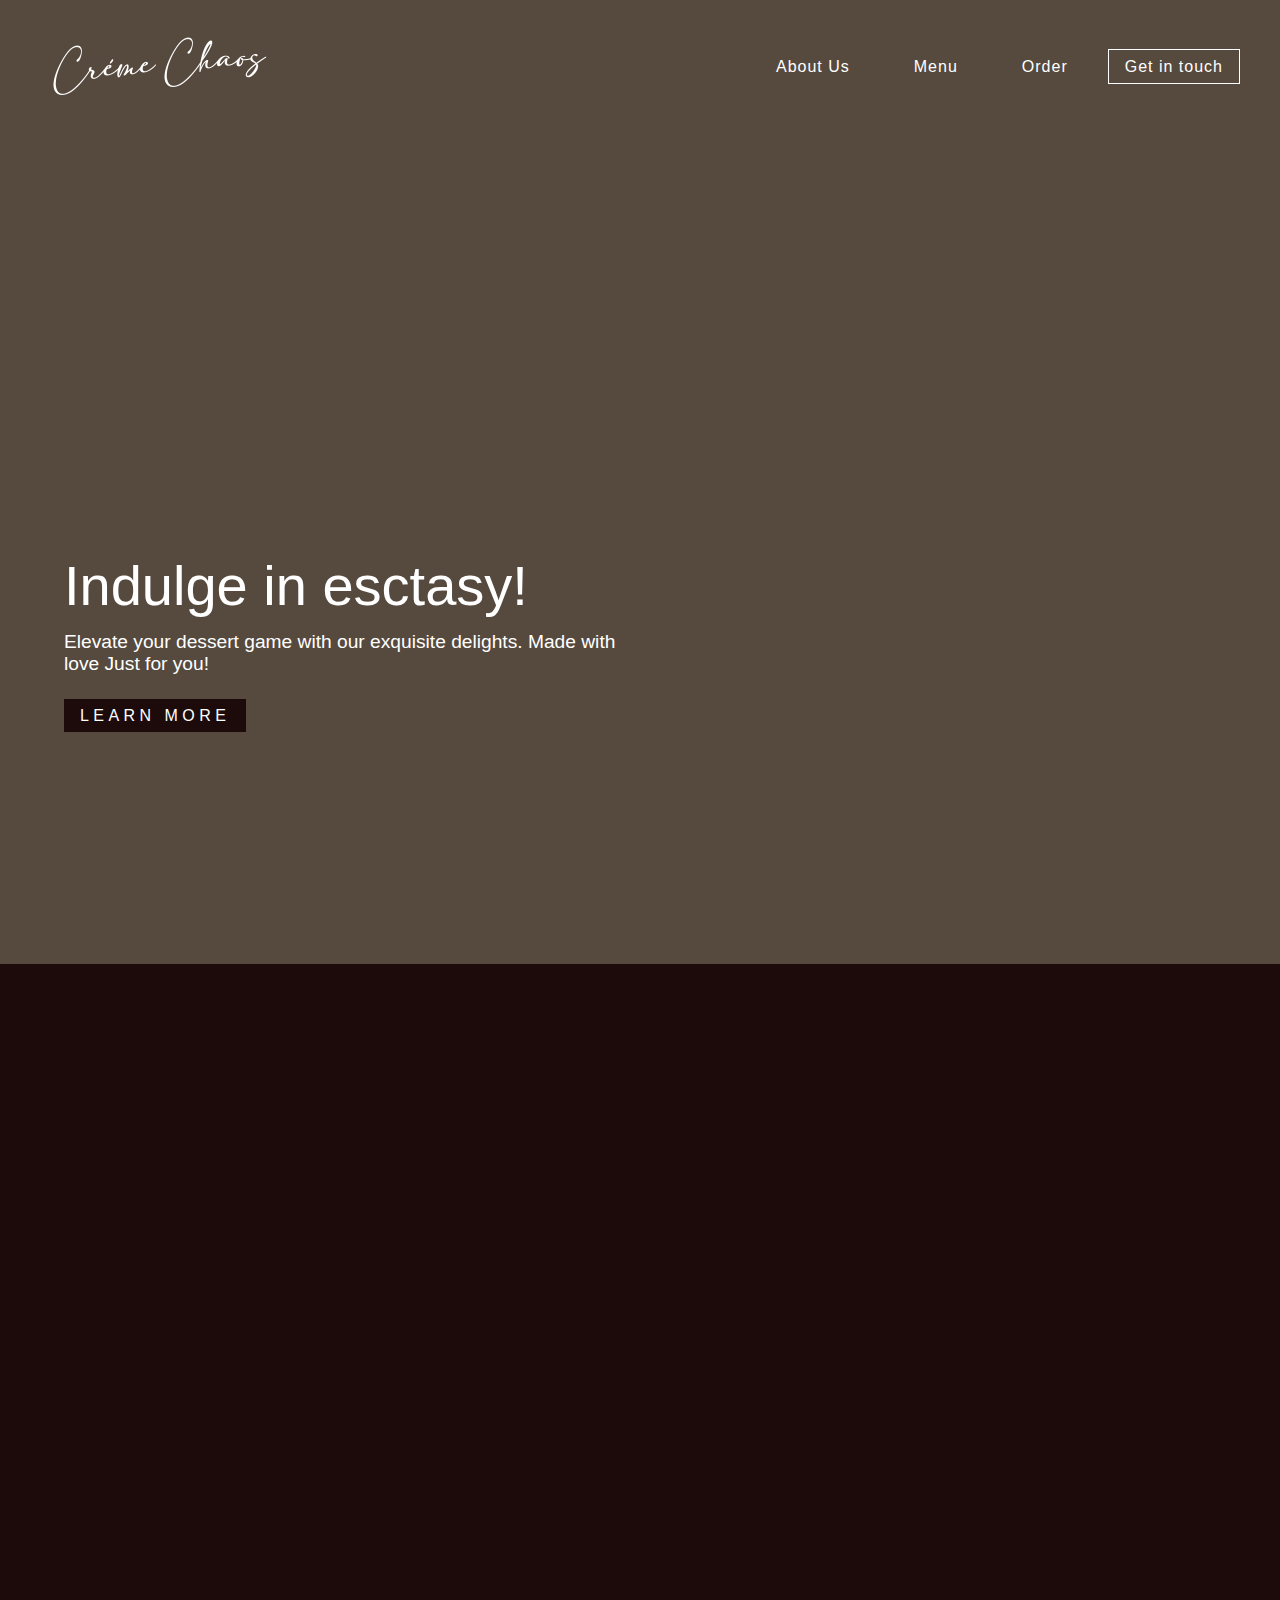
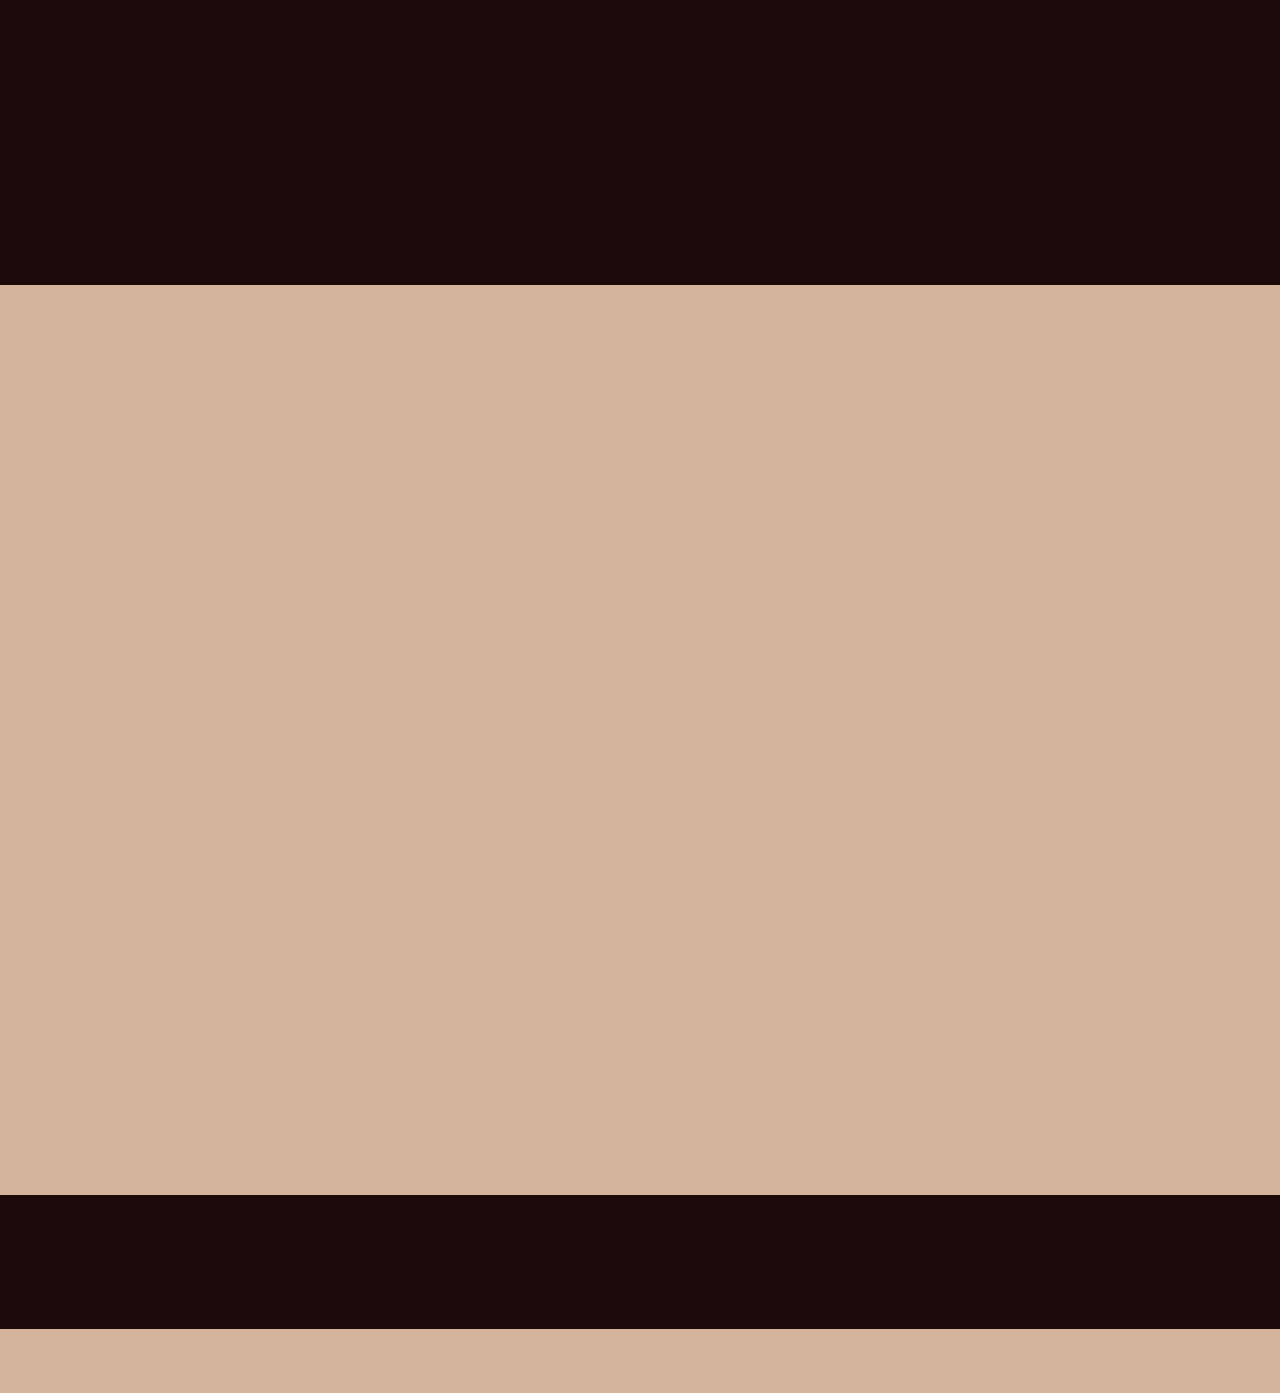
==== index.html @ 2b843dc3 "test1" ====
<!DOCTYPE html>
<html lang="en">
<head>
    <meta charset="UTF-8">
    <meta name="viewport" content="width=device-width, initial-scale=1.0">
    <title>Creme Chaos</title>
   
    <link rel="preconnect" href="https://fonts.googleapis.com">
<link rel="preconnect" href="https://fonts.gstatic.com" crossorigin>
<link href="https://fonts.googleapis.com/css2?family=Calligraffitti&family=Josefin+Sans:ital,wght@0,100..700;1,100..700&family=Montserrat:ital,wght@0,100..900;1,100..900&display=swap" rel="stylesheet">

    <link rel="stylesheet" href="/styles/base.css">
    <link rel="stylesheet" href="/styles/nav.css">
    <link rel="stylesheet" href="/styles/landing-page.css">
    <link rel="stylesheet" href="/styles/menu.css">
    <link rel="stylesheet" href="/styles/about.css">
    <link rel="stylesheet" href="/styles/services.css">
    <link rel="stylesheet" href="/styles/footer.css">
    <link rel="stylesheet" href="/styles/aos.css">

    <script src="scripts/mobile.js" defer></script>
<script src="scripts/aos.js" defer></script>
</head>
<body>
    <header id="main-header">
        <div class="logo scale-out stager"><img src="images/finallllol.png" alt=""></div>
        <nav>
            <ul  class="nav-items">
                <li class="hidden stager"><a href="#about">About Us</a></li>
                <li class="hidden stager"><a href="#menu">Menu</a></li>
                <li class="hidden stager"><a href="#order">Order</a></li>
                <li class="not hidden stager"><a href="https://on.contra.com/kL7WB8" class="btn">Get in touch</a></li>
            </ul>
        </nav>
        <div class="toggle scale-out">
            <span></span>
            <span></span>
            <span></span>
        </div>
    </header>
    
    <aside id="mobile-menu">
        <nav>
            <ul  class="nav-items">
                <li><a href="#about">About Us</a></li>
                <li><a href="#menu">Menu</a></li>
                <li><a href="#order">How to order</a></li>
                <li class="btn"><a href="https://on.contra.com/kL7WB8">Get in touch</a></li>
            </ul>
        </nav>  
      </aside>

      <main>
        <section id="landing-page">
            <div class="hero-img"></div>
            <div class="content">
                <h1 class="title slide-out">Indulge in esctasy!</h1>
                <p class="caption hidden">Elevate your dessert game with our exquisite delights. Made with love Just for you!</p>
                <a href="#menu" class="btn btn-alt scale-out">LEARN MORE</a>
        </div>
    </section>

    <section id="menu">
        <h1 class="title scale-out">MENU</h1>
        <ul class="menu-grid">
            <li class="slide-out stager">
                <div class="image"><a href="/menu/cake-shots.html"><img src="images/cake-shots.jpg" alt=""></a></div>
                <h2 class="caption hidden stager">Cake shots</h2>
                <p class="hidden stager"><a href="/menu/cake-shots.html">Explore Varieties</a></p>
            </li>
            <li class="slide-out stager">
                <div class="image"><a href="/menu/mousse-shots.html"><img src="images/cheesecake-shots.jpg" alt=""></a></div>
                <h2 class="caption hidden stager">Mousse /Cheesecake Shots</h2>
                <p class="hidden stager"><a href="/menu/mousse-shots.html">Explore Varieties</a></p>
            </li>
            <li class="slide-out stager">
                <div class="image"><a href="/menu/panna-cotta-shots.html"><img src="images/panna-cotta.jpg" alt=""></a></div>
                <h2 class="caption hidden stager">Panna Cotta Shots</h2>
                <p class="hidden stager"><a href="/menu/panna-cotta-shots.html">Explore Varieties</a></p>
            </li>
            <li class="slide-out stager">
                <div class="image"><a href="/menu/donuts.html"><img src="images/Donuts.jpg" alt=""></a></div>
                <h2 class="caption hidden stager">Brioche Donuts</h2>
                <p class="hidden stager"><a href="/menu/donuts.html">Explore Varieties</a></p>
            </li>
            <li class="slide-out stager">
                <div class="image"><a href="/menu/mousse.html"><img src="images/chocolate-truffle.jpg" alt=""></a></div>
                <h2 class="caption hidden stager">Mousse cake/Cheesecake</h2>
                <p class="hidden stager"><a href="/menu/mousse.html">Explore Varieties</a></p>
            </li>
            <li class="slide-out stager">
                <div class="image"><a href="/menu/cake.html"><img src="images/chocolate-cake.jpg" alt=""></a></div>
                <h2 class="caption hidden stager">Truffle Cake</h2>
                <p class="hidden stager"><a href="/menu/cake.html">Explore Varieties</a></p>
            </li>
            
        </ul>
    </section>

    <section id="about">
        <div class="image scale-out"><img src="images/01 Embossed Business Card Mockup On Diamond Plate.png" alt=""></div>
        <div class="content">
            <p class="title slide-out stager"><span></span> ABOUT US</p>
            <h2 class="caption hidden">Discover The Art of fine pastry</h2>
            <p class="description slide-out stager">Our desserts are meticulously crafted, free from gelatin and featuring only the finest quality ingredients. Each dessert embodies a blend of classic and innovative taste. Homebaked just for you.</p>
        </div>
    </section>

    <section id="order">
        <p class="title slide-out"><span></span>ORDER GUIDE</p>
        <h2 class="caption hidden">Follow these steps to place your order</h2>
        <div class="order-guide">
            <div class="guide slide-out stager">
                <h2>Place your order 2-3 days prior</h2>
                <p>To place an order, you need to write to us via DM <a href="">@creme_chaos</a></p>
            </div>
            <div class="guide slide-out stager">
                <h2>A general Invoice along with a QR code will be sent to you</h2>
                <p>To confirm your order 65% of advance payment is required</p>
            </div>
            <div class="guide slide-out stager">
                <h2>Order Pickup</h2>
                 <p> On the day of your order, you can come and pick it up at anytime, according to our Business hours</p>
                 <p>The due payment should be fullfilled on the day of pick up</p>
            </div>
        </div>
    </section>
      </main>
      <footer>
        <ul class="contact">
            <li class="hidden stager">
                <p class="logo">Creme Chaos Patisserie - By Nashika</p>
            </li>
            <li class="hidden stager">
                <p class="cc">Copyrights claims 2024 - Designed & Developed By Nashika</p>
            </li>
        </ul>
      </footer>
</body>
</html>
---- styles/base.css ----
html{
    min-height: 100%;
    overflow-x:hidden;
    position: relative;
    scroll-behavior: smooth;
  }
  
  :root{
      --bg-color: #e8eaec;
      --text-color: #000000;
      --text-color-2:white;
  
        --primary-color-red: #1d0b0b;
        --secondary-color-beige:#d4b49a;
  
        --font-size-xtra-big: 3.5rem;
        --font-size-big: 2rem;
        --font-size-medium: 1rem;

  }
  
  body{
    background: var(--secondary-color-beige);

  }

  *{
    margin: 0;
    padding: 0;
    box-sizing: border-box;
    color: var(--text-color);
    font-family: 'Poppins', sans-serif;
    font-weight: 100;
  }

  main{
    width: 100%;
  }
  
  ul,ol {
      list-style: none;
      margin: 0;
      padding: 0;
  }

  a{
      text-decoration: none;
  }

  .btn{
    border: var(--text-color-2) solid 1px;
    padding:0.5rem 1rem  ;
    transition: 0.5s;
    cursor: pointer;
    background: transparent;
   
  }

  .btn:hover{
        letter-spacing: 0.2rem;
  }
  
  .btn-alt{
    background: var(--primary-color-red);
    color: white;
    font-size: var(--font-size-small);
    border: transparent;
    letter-spacing: .5ch;
  }
---- styles/nav.css ----
#main-header{
    position: fixed;
    z-index: 1000;
    top: 0;
    left: 0;
    width: 100%;
    margin: 0 auto;
    padding: 2rem 1rem 2rem 0;
    display: flex;
    justify-content: space-between;
    align-items: center;
    font-weight: bold;
}

.logo img{
    width: 10rem;
}

#main-header nav{
    display: none;
}

.toggle{
    position: relative;
    width: 40px;
    height: 40px;
    display: flex;
    justify-content: center;
    align-items: center;
    cursor: pointer;
    overflow: hidden;
}

.toggle span{
    position: absolute;
    width: 22px;
    height: 1px;
    background: white;
    border-radius: 4px;
    transition: 0.5s;
}

.toggle span:nth-child(1){
    transform: translateY(-8px);
    left: 9.4px;
}

.toggle span:nth-child(2){
    transform: translateY(8px);
    left: 9.4px;
}

.toggle.active span:nth-child(3){
    transform: translateX(40px);
}

.toggle.active span:nth-child(1){
    transform: translateY(0px) rotate(45deg);
    transition-delay: 0.125s;
}

.toggle.active span:nth-child(2){
    width: 22px;
    transform: translateY(0px) rotate(315deg);
    transition-delay: 0.25s;
}

#mobile-menu{
    position: fixed;
    right: -100%;
    min-height: 100vh;
    background: var(--primary-color-red);
    transition: 0.7s;
    width: 100%;
    z-index:999;
    top: 0;
}

#mobile-menu.active{
    right: 0;
}

#mobile-menu nav{
    height: 20rem;
    margin: 6rem 8rem 1rem 1rem;
}

#mobile-menu .nav-items li{
    margin-right: -10rem;
    opacity: 0;
    transition:0.5s;
}


#mobile-menu .nav-items li a{
    color: white;
}

#mobile-menu .nav-items li.active{
    margin-right: 1rem;
    opacity: 1;
}

#mobile-menu .nav-items li:nth-of-type(1){
    transition-delay: 0.2s;
  }

  #mobile-menu .nav-items li:nth-of-type(2){
    transition-delay: 0.3s;
  }

  #mobile-menu .nav-items li:nth-of-type(3){
    transition-delay: 0.4s;
  }

  #mobile-menu .nav-items li:nth-of-type(4){
    transition-delay: 0.5s;
    color: var(--primary-color-red);
  }

.nav-items{
    display: flex;
    flex-direction: column;
    justify-content: space-evenly;
    height: 100%;
}

.nav-items li{
    margin: 0 0.5rem;
    font-size: var(--font-size-medium);
}

  @media (min-width: 48rem) {

    #main-header{
        position: absolute;
        top: 0;
        padding: 2rem;
    }

    .logo img{
        width: 15rem;
    }

    #main-header nav{
        display: block;
    }

    .toggle, #mobile-menu{
        display: none;
    }

    .nav-items{
        flex-direction: row;
        align-items: center;
        justify-content: space-around;
    }

    .nav-items li a{
        color: var(--text-color-2);
        letter-spacing: 1px;
    }

    .nav-items li a:not(.btn){
        margin: 0 1.5rem;
        padding: 0.3rem 0;
        transition: 0.7s;
    }

    .nav-items li a:hover:not(.btn),.logo a:hover{
        border-top: var(--text-color-2) solid 0.5px;
        border-bottom: var(--text-color-2) solid 0.5px;
        letter-spacing: 0;
    }
}
---- styles/landing-page.css ----
#landing-page{
    margin-top: 4rem;
    align-items: center;
    min-height:100vh;
    position: relative;
}

#landing-page .hero-img{
    width: 100%;
    background: url('images/hero-img.jpg'),no-repeat;
    background-position: center;
    background-size: cover;
    min-height: calc(100vh + 8rem);
    margin-top: -8rem;
    position: relative;
}

#landing-page .hero-img::before{
    content: "";
    height: 100%;
    width: 100%;
    background: rgba(0, 0, 0, 0.596);
    position: absolute;
    z-index: 2;
}

#landing-page .content{
    position: absolute;
    top: 60%;
    z-index: 2;
    width: auto;
    padding: 0 1rem;
}

#landing-page .title, #landing-page .caption{
    color: white;
}

#landing-page .title{
    font-weight: 300;
    font-family: 'ADELIA', sans-serif;
}

#landing-page .caption{
    width: 330px;
    margin-top: 0.8rem;
    margin-bottom: 2rem;
    font-weight: 300;
}




@media (min-width: 48rem) {

    #landing-page .hero-img{
        background-position: 50% 35% ;
    }
    

    #landing-page .content{
        padding-left: 4rem;
    }

    #landing-page .title{
        font-size: var(--font-size-xtra-big);
    }

    #landing-page .caption{
        width: 80%;
        font-size: 1.2rem;
    }
}
---- styles/menu.css ----
#menu{
    min-height: 100vh;
    background: var(--primary-color-red);
    display: flex;
    flex-direction: column;
    align-items: center;
    padding-bottom: 10rem;
}

#menu *{
    color: var(--secondary-color-beige);
}

#menu .title{
    font-size: var(--font-size-xtra-big);
    margin: 4rem auto;
    letter-spacing: 0.5ch;
}

#menu .menu-grid{
    display: grid;
    grid-template-columns: repeat(auto-fill, minmax(12rem,2fr)) ;
    gap: 1rem;
    width: 60%;
    margin: 1rem auto;
}

.menu-grid li{
    background: transparent;
    text-align: center;
    display: flex;
    flex-direction: column;
    align-items: center;
}

.menu-grid li .image{
    background: black;
    height: 200px;
    width: 100%;
}

.menu-grid li .caption{
    font-size: var(--font-size-medium);
    margin-top: 1.5rem;
    font-weight: 300;
}

.menu-grid img{
    width: 100%;
    height: 100%;
    object-fit: cover;
}
---- styles/about.css ----
#about{
    display: flex;
    flex-direction: column;
    align-items: center;
    justify-content: space-between;
    max-width: 65%;
    margin: 3rem auto;
    gap: 3rem;

}

#about .image{
    height: 250px;
    width: 100%;
    position: relative;
}

#about .image::before, .project .image:before{
    content: '';
    position: absolute;
    left: 10%;
    bottom:10px;
    width: 90%;
    height: 30px;
    background: rgba(0, 0, 0, 0.3);
    transform-origin: left;
    transform: skewY(5deg);
    z-index: -1;
    filter: blur(10px);
}

#about .image::after, .project .image:after{
    content: '';
    position: absolute;
    left: 0;
    bottom:0;
    width: 50%;
    height: 30px;
    background: rgba(0, 0, 0, 0.3);
    transform-origin: right;
    transform: skewY(-8deg);
    z-index: -1;
    filter: blur(10px);
}

#about .image img{
    width: 100%;
    height: 100%;
    object-fit: cover;
}

#about .content > *{
    margin-bottom: 1rem;
    color: var(--primary-color-red);
    font-weight: 350;
}

#about .content .title span{
    background: var(--primary-color-red);
    width: 50px;
    height: 1px;
    margin: 0.32rem 0;
    display: inline-block;
}

#about .content .caption{
    font-weight: 700;
    font-family: 'ADELIA', sans-serif;
}

@media (min-width: 48rem) {
    #about{
        flex-direction: row;
    }

    #about .content,#about .image{
        width: 50%;
    }

    #about .content{
        padding: 1rem 2rem;
    }
}
---- styles/services.css ----
#order{
    display: grid;
    align-items: center;
    margin: 3rem auto;
    width: 80%;
}

#order .title span, #contact .title span{
    background: var(--primary-color-red);
    width: 50px;
    height: 1px;
    margin: 0.32rem 0;
    display: inline-block;
}

#order .title{
    color: var(--primary-color-red);
    font-weight: 400;
}

#order .caption, #contact .caption{
    margin-bottom: 1rem;
    font-size: var(--font-size-medium);
    font-weight: bold;
    color: var(--primary-color-red);
}

#order .order-guide, .contacts{
    display: grid;
    grid-template-columns: repeat(auto-fill, minmax(300px,2fr)) ;
    gap: 1rem;
    width: 90%;
    margin: 1rem auto;
    align-self: center;
}

.guide{
    max-width: 100%;
    padding: 2rem;
    display: flex;
    flex-direction: column;
    align-items: center;
    justify-content: space-evenly;
    gap: 2rem;
    box-shadow: -15px -15px 15px rgba(0, 0, 0, 0.329),
    15px 15px 15px rgba(0, 0, 0, 0.1);
    background: var(--primary-color-red);
    text-align: center;
}

.guide h2,.guide p, .guide a{
    color: var(--secondary-color-beige);
    font-weight: 400;
}



#contact{
    margin: 9rem auto;
    max-width: 80%;
}

#contact .caption{
    margin-bottom: 1.5rem;
}

.contacts li{
    width: 200px;
    display: flex;
    align-items: center;
    justify-content: space-between;
    gap: 1rem;
    margin-bottom: 1rem;
}

.contacts li p{
    width: 20ch;
}

.contacts i{
    font-size: var(--font-size-big) ;
}

@media (min-width: 48rem) {

#contact .title, #contact .caption{
    text-align: center;
}

    .contacts li{
    flex-direction: column;
    text-align: center;
    }

}
---- styles/footer.css ----
footer{
    width: 100%;
    background: var(--primary-color-red);
    height: auto;
    padding: 3rem;
    display: flex;
    align-items: center;
    justify-content: center;
}

footer *{
    color: var(--secondary-color-beige);
    text-align: center;
}

footer .logo{
    font-family: 'ADELIA', sans-serif;
}

footer .cc{
    font-weight: 300;
    font-size: 0.7rem;
    margin-top: 0.5rem;
}
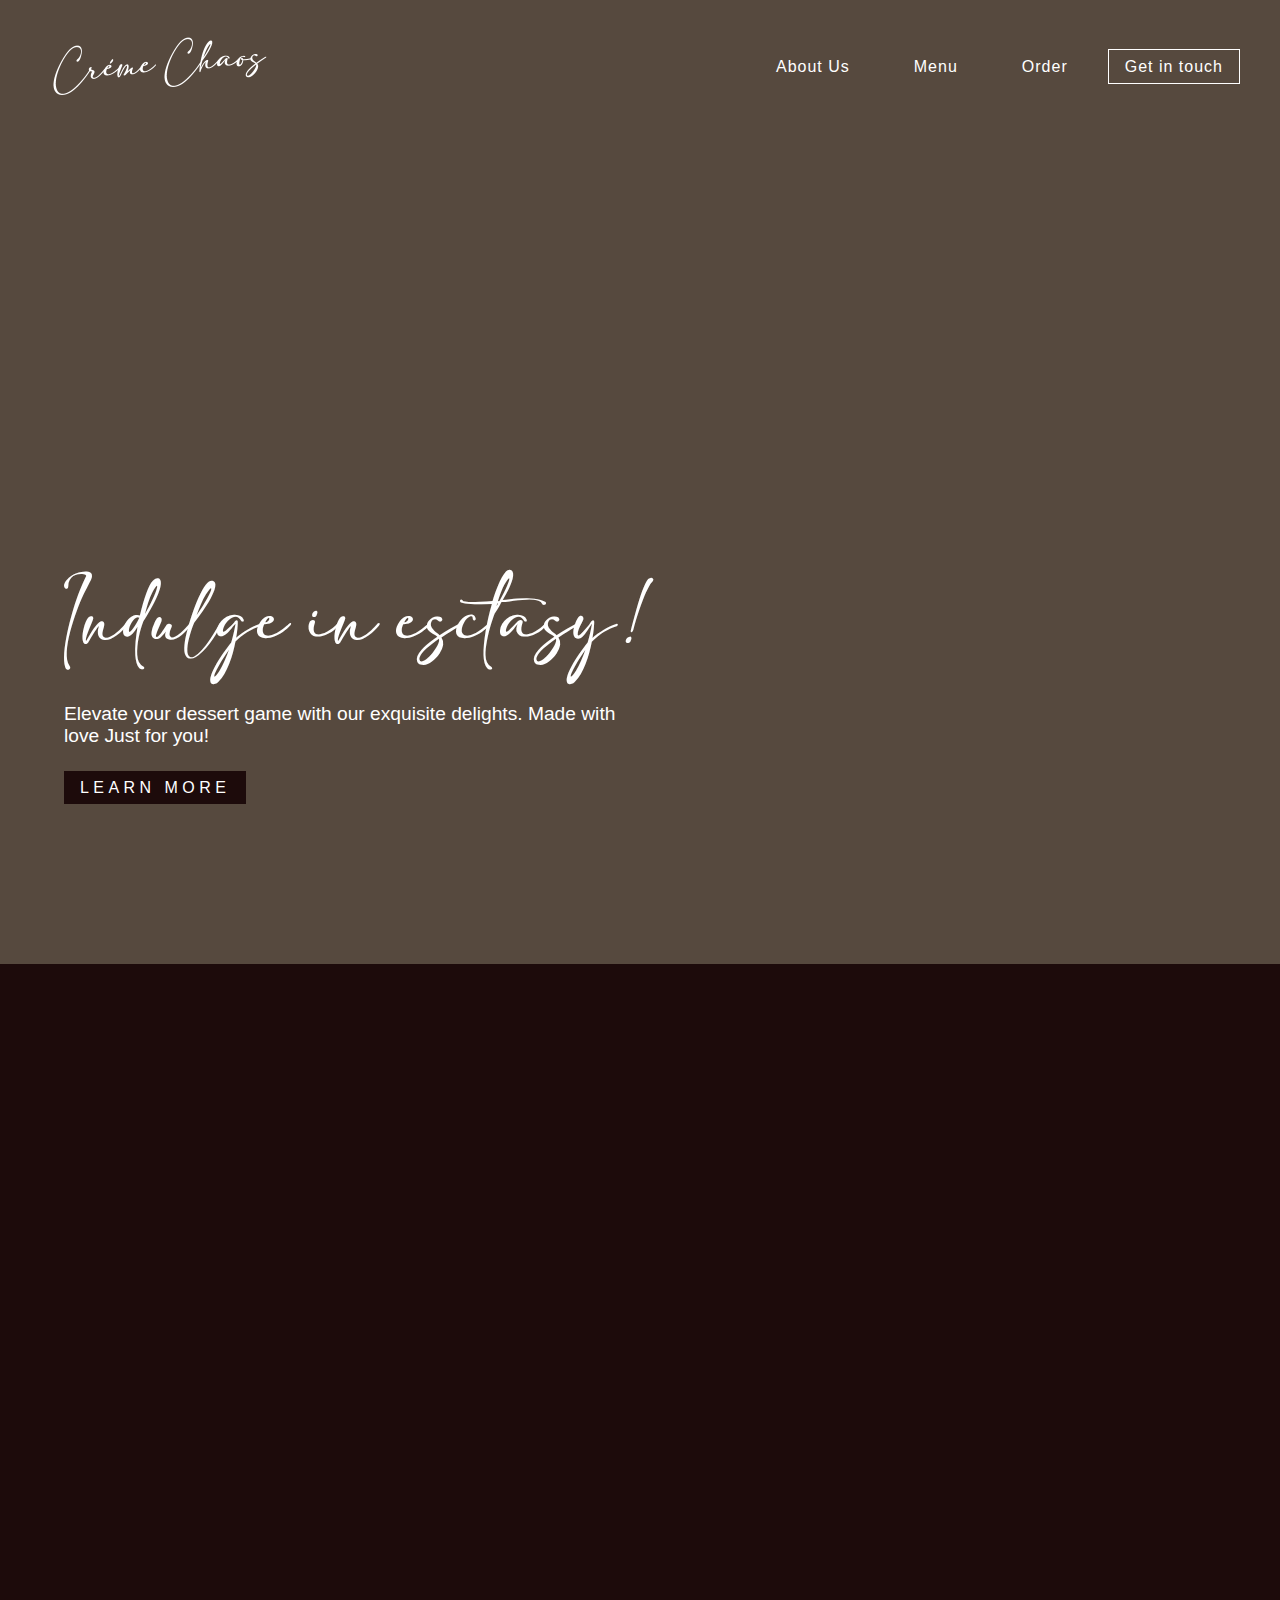
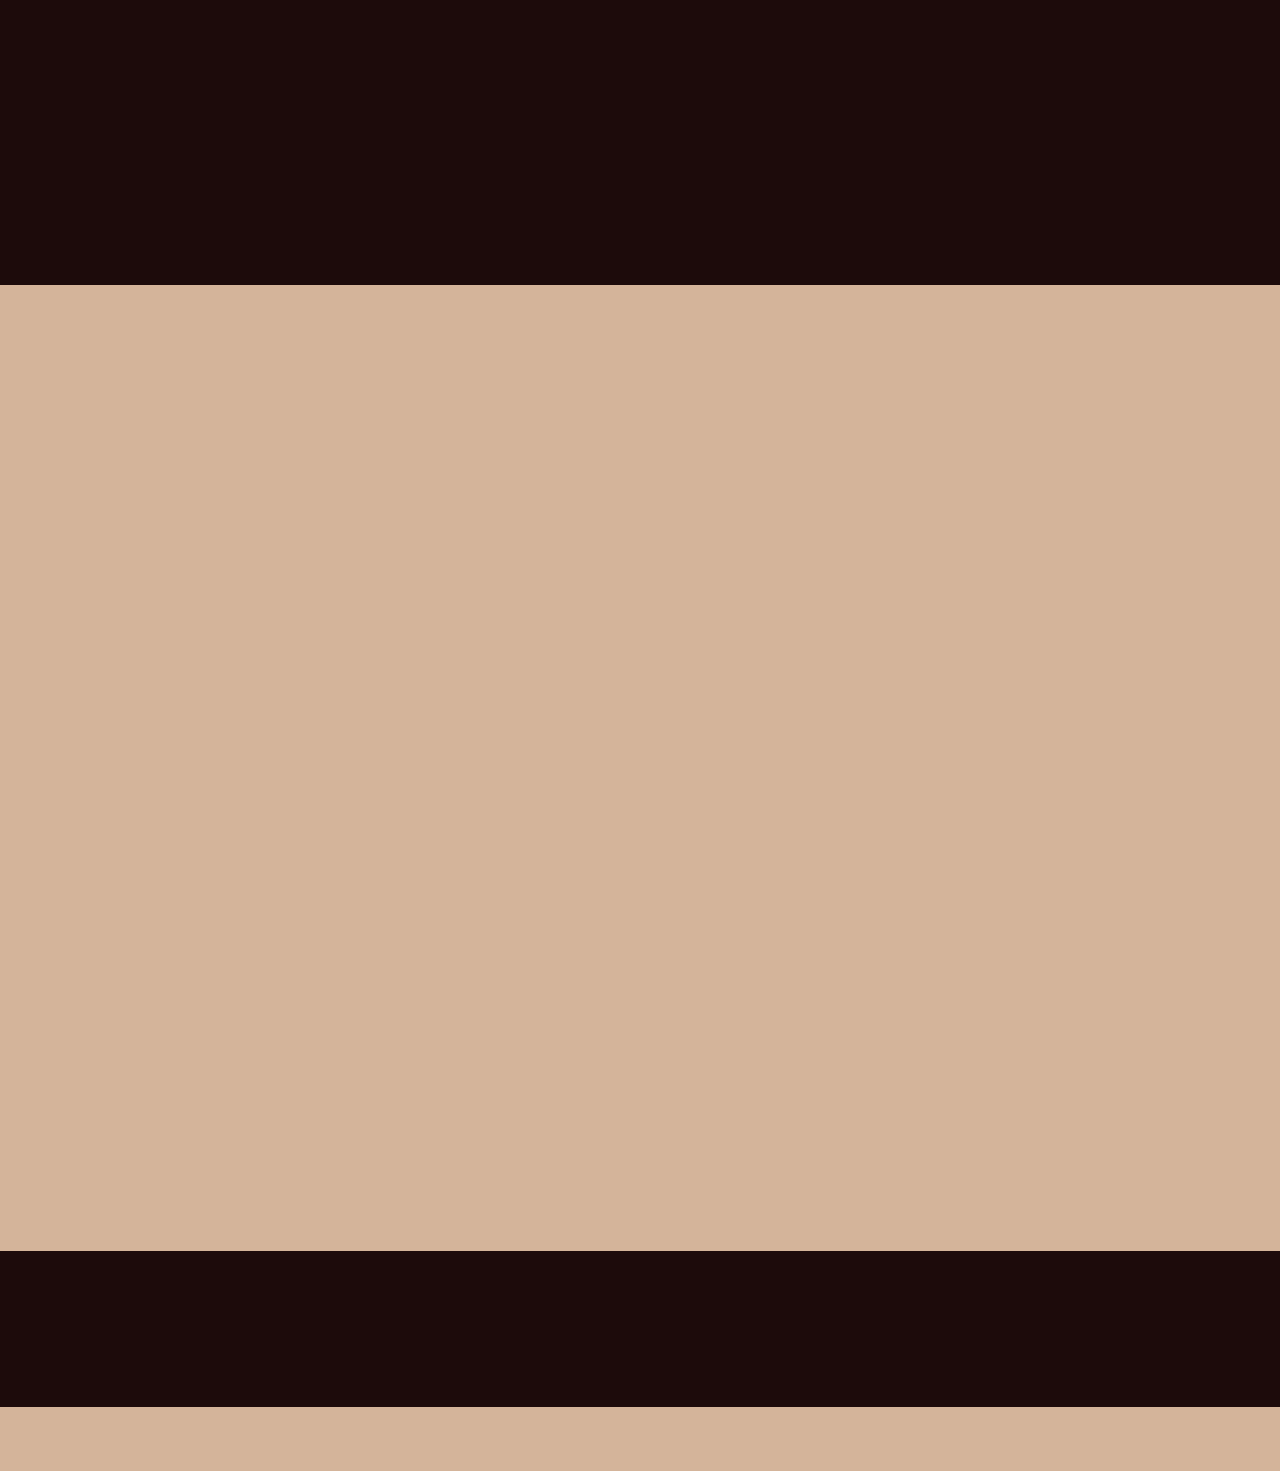
==== commit 0622572b: "added new font" ====
--- a/index.html
+++ b/index.html
@@ -9,14 +9,14 @@
 <link rel="preconnect" href="https://fonts.gstatic.com" crossorigin>
 <link href="https://fonts.googleapis.com/css2?family=Calligraffitti&family=Josefin+Sans:ital,wght@0,100..700;1,100..700&family=Montserrat:ital,wght@0,100..900;1,100..900&display=swap" rel="stylesheet">
 
-    <link rel="stylesheet" href="/styles/base.css">
-    <link rel="stylesheet" href="/styles/nav.css">
-    <link rel="stylesheet" href="/styles/landing-page.css">
-    <link rel="stylesheet" href="/styles/menu.css">
-    <link rel="stylesheet" href="/styles/about.css">
-    <link rel="stylesheet" href="/styles/services.css">
-    <link rel="stylesheet" href="/styles/footer.css">
-    <link rel="stylesheet" href="/styles/aos.css">
+    <link rel="stylesheet" href="styles/base.css">
+    <link rel="stylesheet" href="styles/nav.css">
+    <link rel="stylesheet" href="styles/landing-page.css">
+    <link rel="stylesheet" href="styles/menu.css">
+    <link rel="stylesheet" href="styles/about.css">
+    <link rel="stylesheet" href="styles/services.css">
+    <link rel="stylesheet" href="styles/footer.css">
+    <link rel="stylesheet" href="styles/aos.css">
 
     <script src="scripts/mobile.js" defer></script>
 <script src="scripts/aos.js" defer></script>
@@ -64,41 +64,41 @@
         <h1 class="title scale-out">MENU</h1>
         <ul class="menu-grid">
             <li class="slide-out stager">
-                <div class="image"><a href="/menu/cake-shots.html"><img src="images/cake-shots.jpg" alt=""></a></div>
+                <div class="image"><a href="menu/cake-shots.html"><img src="https://res.cloudinary.com/duqweg9fr/image/upload/v1720975773/Creme%20Chaos/cake-shots_1_waxzyl.jpg" alt=""></a></div>
                 <h2 class="caption hidden stager">Cake shots</h2>
-                <p class="hidden stager"><a href="/menu/cake-shots.html">Explore Varieties</a></p>
+                <p class="hidden stager"><a href="menu/cake-shots.html">Explore Varieties</a></p>
             </li>
             <li class="slide-out stager">
-                <div class="image"><a href="/menu/mousse-shots.html"><img src="images/cheesecake-shots.jpg" alt=""></a></div>
+                <div class="image"><a href="menu/mousse-shots.html"><img src="https://res.cloudinary.com/duqweg9fr/image/upload/v1720975774/Creme%20Chaos/cheesecake-shots_1_iuuszm.jpg" alt=""></a></div>
                 <h2 class="caption hidden stager">Mousse /Cheesecake Shots</h2>
-                <p class="hidden stager"><a href="/menu/mousse-shots.html">Explore Varieties</a></p>
+                <p class="hidden stager"><a href="menu/mousse-shots.html">Explore Varieties</a></p>
             </li>
             <li class="slide-out stager">
-                <div class="image"><a href="/menu/panna-cotta-shots.html"><img src="images/panna-cotta.jpg" alt=""></a></div>
+                <div class="image"><a href="menu/panna-cotta-shots.html"><img src="https://res.cloudinary.com/duqweg9fr/image/upload/v1720975773/Creme%20Chaos/panna-cotta_1_h7mqff.jpg" alt=""></a></div>
                 <h2 class="caption hidden stager">Panna Cotta Shots</h2>
-                <p class="hidden stager"><a href="/menu/panna-cotta-shots.html">Explore Varieties</a></p>
+                <p class="hidden stager"><a href="menu/panna-cotta-shots.html">Explore Varieties</a></p>
             </li>
             <li class="slide-out stager">
-                <div class="image"><a href="/menu/donuts.html"><img src="images/Donuts.jpg" alt=""></a></div>
+                <div class="image"><a href="menu/donuts.html"><img src="https://res.cloudinary.com/duqweg9fr/image/upload/v1720975776/Creme%20Chaos/Donuts_1_vlnyn9.jpg" alt=""></a></div>
                 <h2 class="caption hidden stager">Brioche Donuts</h2>
-                <p class="hidden stager"><a href="/menu/donuts.html">Explore Varieties</a></p>
+                <p class="hidden stager"><a href="menu/donuts.html">Explore Varieties</a></p>
             </li>
             <li class="slide-out stager">
-                <div class="image"><a href="/menu/mousse.html"><img src="images/chocolate-truffle.jpg" alt=""></a></div>
+                <div class="image"><a href="menu/mousse.html"><img src="https://res.cloudinary.com/duqweg9fr/image/upload/v1720975774/Creme%20Chaos/chocolate-truffle_1_ke5og9.jpg" alt=""></a></div>
                 <h2 class="caption hidden stager">Mousse cake/Cheesecake</h2>
-                <p class="hidden stager"><a href="/menu/mousse.html">Explore Varieties</a></p>
+                <p class="hidden stager"><a href="menu/mousse.html">Explore Varieties</a></p>
             </li>
             <li class="slide-out stager">
-                <div class="image"><a href="/menu/cake.html"><img src="images/chocolate-cake.jpg" alt=""></a></div>
+                <div class="image"><a href="menu/cake.html"><img src="https://res.cloudinary.com/duqweg9fr/image/upload/v1720975775/Creme%20Chaos/chocolate-cake_1_idi7lx.jpg" alt=""></a></div>
                 <h2 class="caption hidden stager">Truffle Cake</h2>
-                <p class="hidden stager"><a href="/menu/cake.html">Explore Varieties</a></p>
+                <p class="hidden stager"><a href="menu/cake.html">Explore Varieties</a></p>
             </li>
             
         </ul>
     </section>
 
     <section id="about">
-        <div class="image scale-out"><img src="images/01 Embossed Business Card Mockup On Diamond Plate.png" alt=""></div>
+        <div class="image scale-out"><img src="https://res.cloudinary.com/duqweg9fr/image/upload/v1720977003/Creme%20Chaos/01_Embossed_Business_Card_Mockup_On_Diamond_Plate_1_ir6u2z.png" alt=""></div>
         <div class="content">
             <p class="title slide-out stager"><span></span> ABOUT US</p>
             <h2 class="caption hidden">Discover The Art of fine pastry</h2>
--- a/styles/base.css
+++ b/styles/base.css
@@ -3,6 +3,11 @@
     overflow-x:hidden;
     position: relative;
     scroll-behavior: smooth;
+  }
+
+  @font-face {
+    font-family: font;
+    src: url(/adelia.ttf);
   }
   
   :root{
--- a/styles/landing-page.css
+++ b/styles/landing-page.css
@@ -7,7 +7,7 @@
 
 #landing-page .hero-img{
     width: 100%;
-    background: url('images/hero-img.jpg'),no-repeat;
+    background: url('https://res.cloudinary.com/duqweg9fr/image/upload/v1720975837/Creme%20Chaos/hero-img_bzbm1b.jpg'),no-repeat;
     background-position: center;
     background-size: cover;
     min-height: calc(100vh + 8rem);
@@ -38,7 +38,7 @@
 
 #landing-page .title{
     font-weight: 300;
-    font-family: 'ADELIA', sans-serif;
+    font-family: 'font';
 }
 
 #landing-page .caption{
--- a/styles/about.css
+++ b/styles/about.css
@@ -65,7 +65,7 @@
 
 #about .content .caption{
     font-weight: 700;
-    font-family: 'ADELIA', sans-serif;
+    font-family: font;
 }
 
 @media (min-width: 48rem) {
--- a/styles/footer.css
+++ b/styles/footer.css
@@ -14,7 +14,7 @@
 }
 
 footer .logo{
-    font-family: 'ADELIA', sans-serif;
+    font-family: font;
 }
 
 footer .cc{
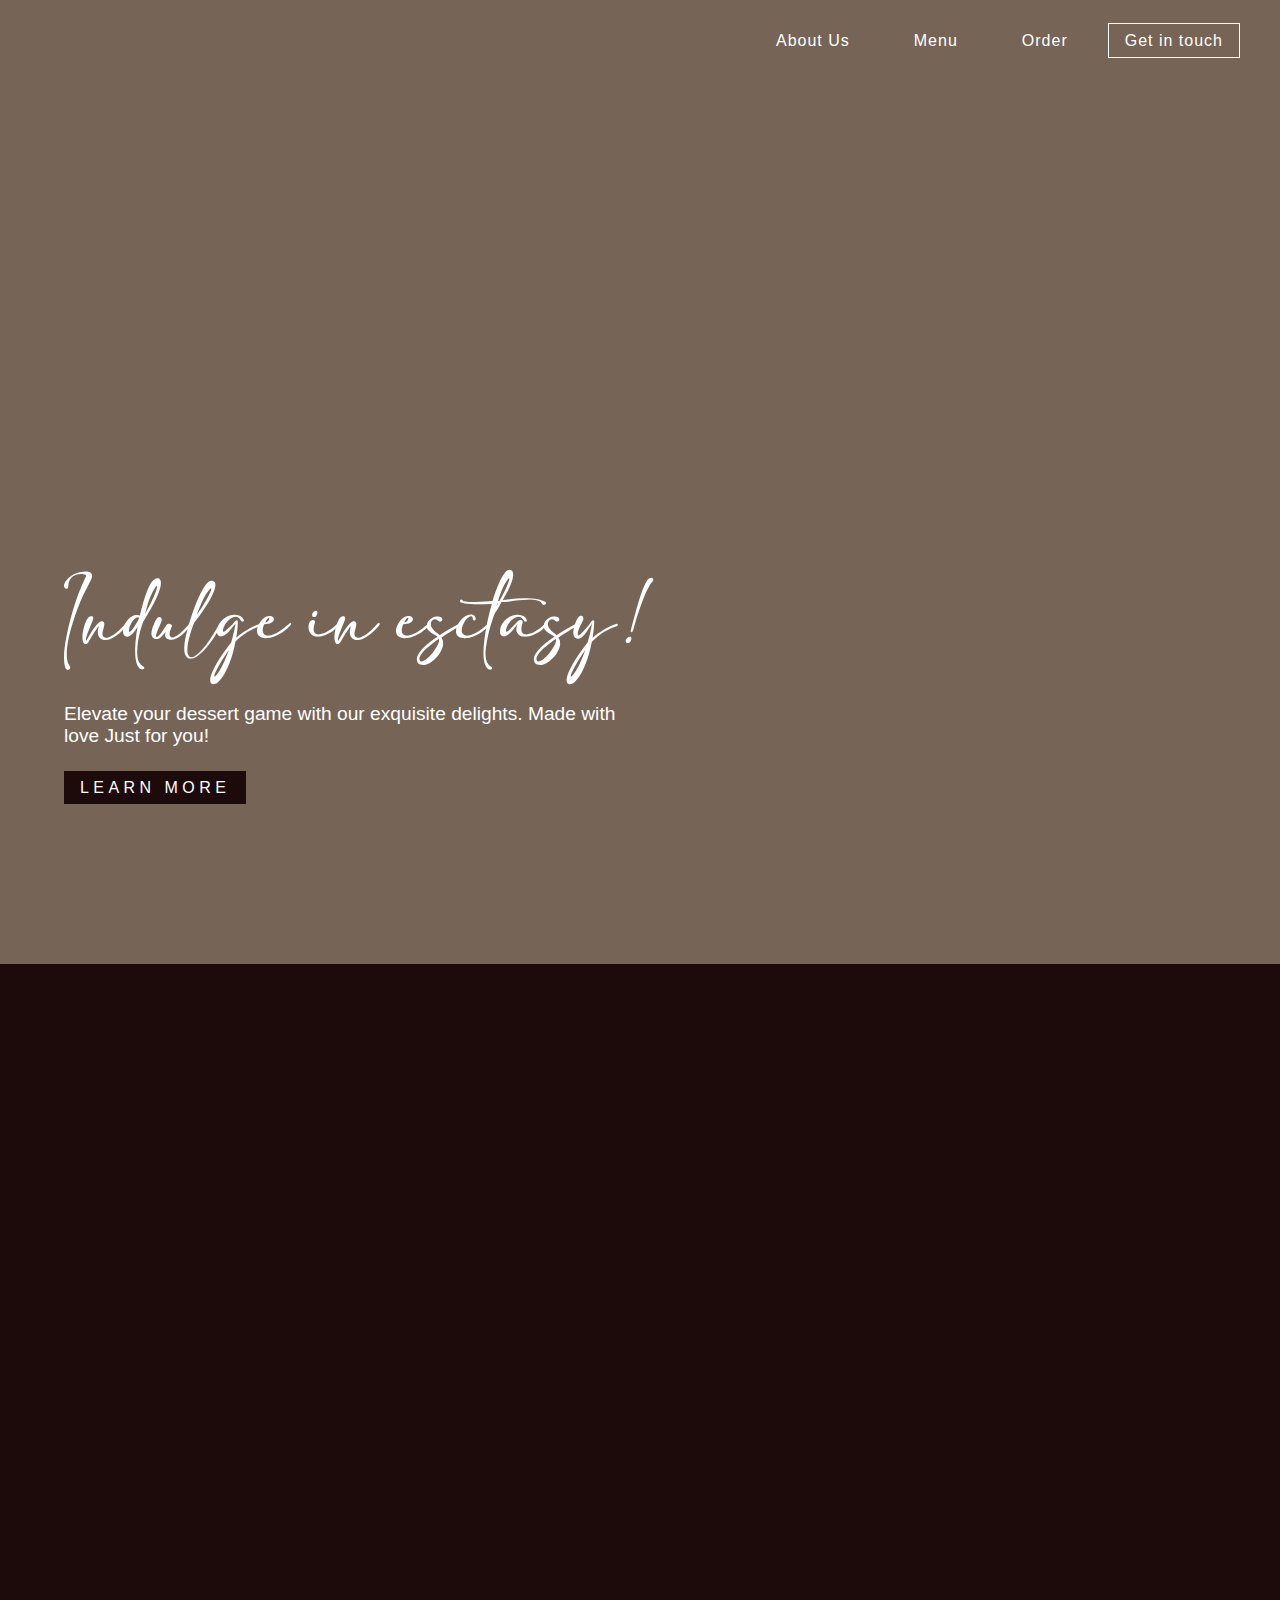
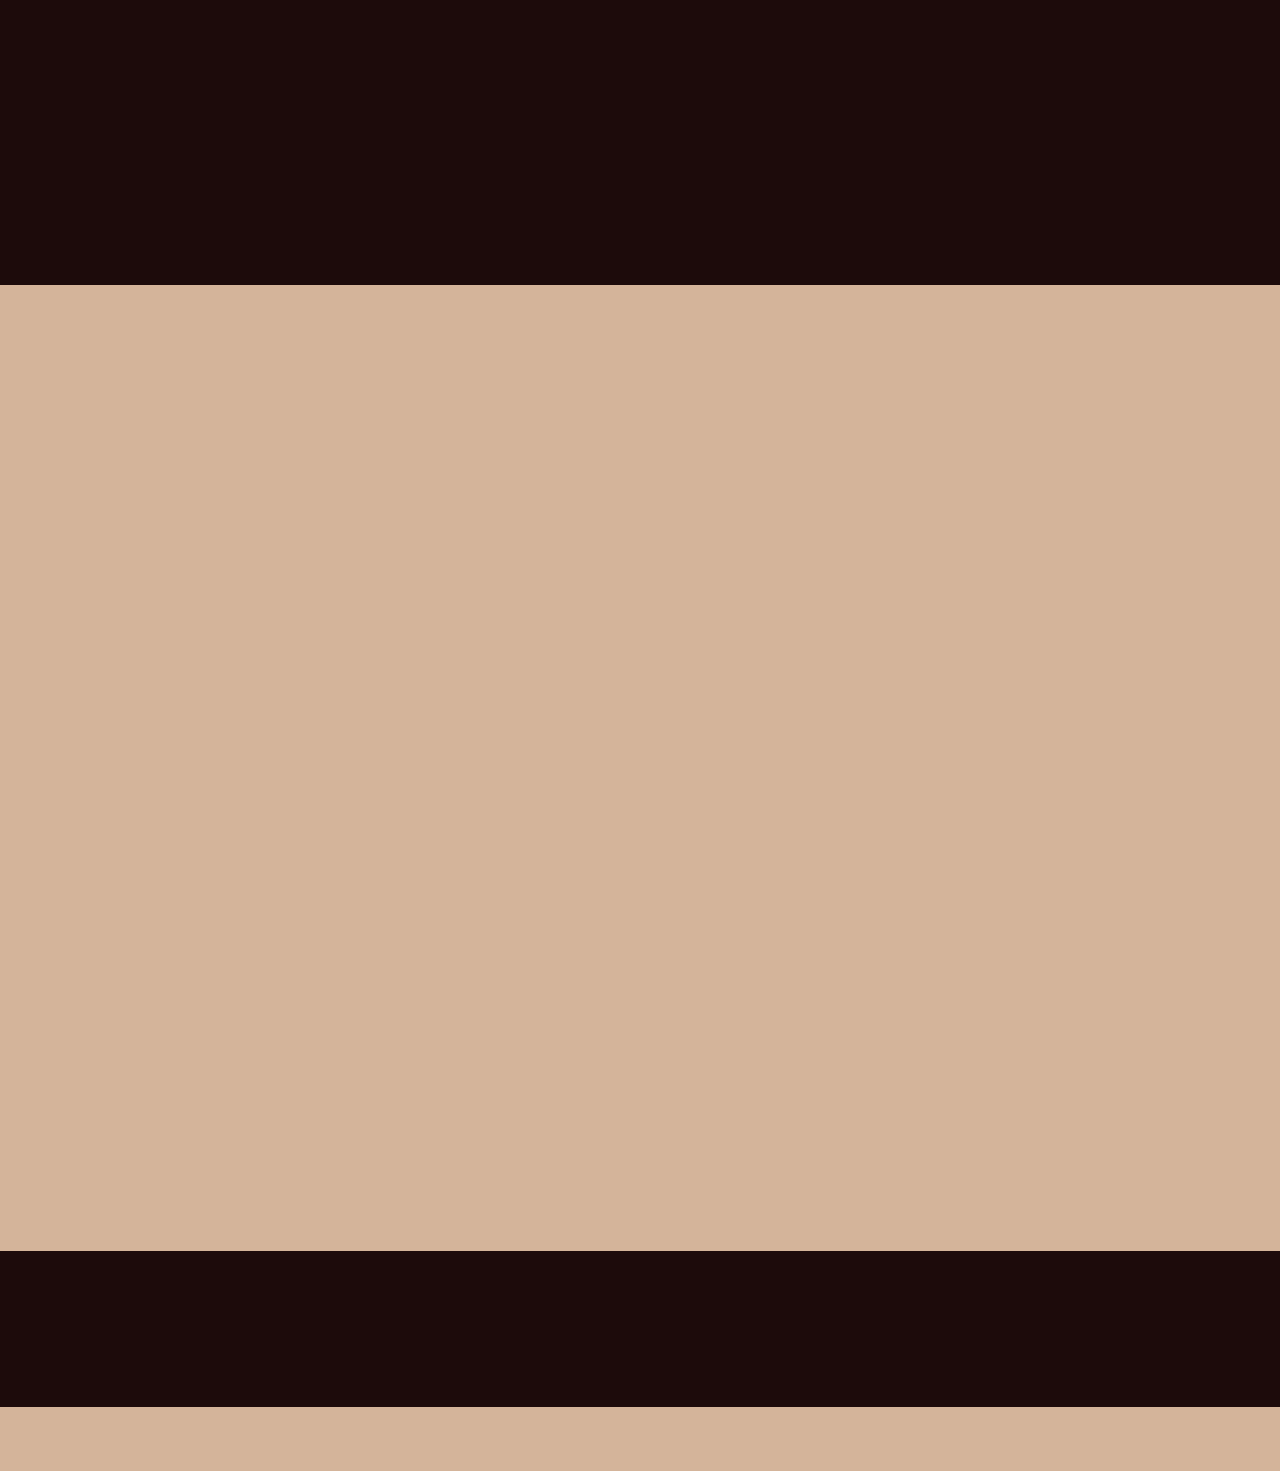
==== commit a80da8ce: "added external link" ====
--- a/index.html
+++ b/index.html
@@ -23,7 +23,7 @@
 </head>
 <body>
     <header id="main-header">
-        <div class="logo scale-out stager"><img src="images/finallllol.png" alt=""></div>
+        <div class="logo scale-out stager"><img src="https://res.cloudinary.com/duqweg9fr/image/upload/v1720980493/Creme%20Chaos/logo.png" alt=""></div>
         <nav>
             <ul  class="nav-items">
                 <li class="hidden stager"><a href="#about">About Us</a></li>
@@ -112,7 +112,7 @@
         <div class="order-guide">
             <div class="guide slide-out stager">
                 <h2>Place your order 2-3 days prior</h2>
-                <p>To place an order, you need to write to us via DM <a href="">@creme_chaos</a></p>
+                <p>To place an order, you need to write to us via DM <a href="https://www.insragram.com/creme_chaos?igsh=ZGo2Z2YzMTludWpu">@creme_chaos</a></p>
             </div>
             <div class="guide slide-out stager">
                 <h2>A general Invoice along with a QR code will be sent to you</h2>
--- a/styles/base.css
+++ b/styles/base.css
@@ -6,8 +6,8 @@
   }
 
   @font-face {
-    font-family: font;
-    src: url(/adelia.ttf);
+    font-family: 'adelia';
+    src:url(../font/adelia.ttf);
   }
   
   :root{
--- a/styles/landing-page.css
+++ b/styles/landing-page.css
@@ -19,7 +19,7 @@
     content: "";
     height: 100%;
     width: 100%;
-    background: rgba(0, 0, 0, 0.596);
+    background: rgba(0, 0, 0, 0.445);
     position: absolute;
     z-index: 2;
 }
@@ -38,7 +38,7 @@
 
 #landing-page .title{
     font-weight: 300;
-    font-family: 'font';
+    font-family: 'adelia';
 }
 
 #landing-page .caption{
--- a/styles/about.css
+++ b/styles/about.css
@@ -65,7 +65,7 @@
 
 #about .content .caption{
     font-weight: 700;
-    font-family: font;
+    font-family: 'adelia';
 }
 
 @media (min-width: 48rem) {
--- a/styles/footer.css
+++ b/styles/footer.css
@@ -14,7 +14,7 @@
 }
 
 footer .logo{
-    font-family: font;
+    font-family: 'adelia';
 }
 
 footer .cc{
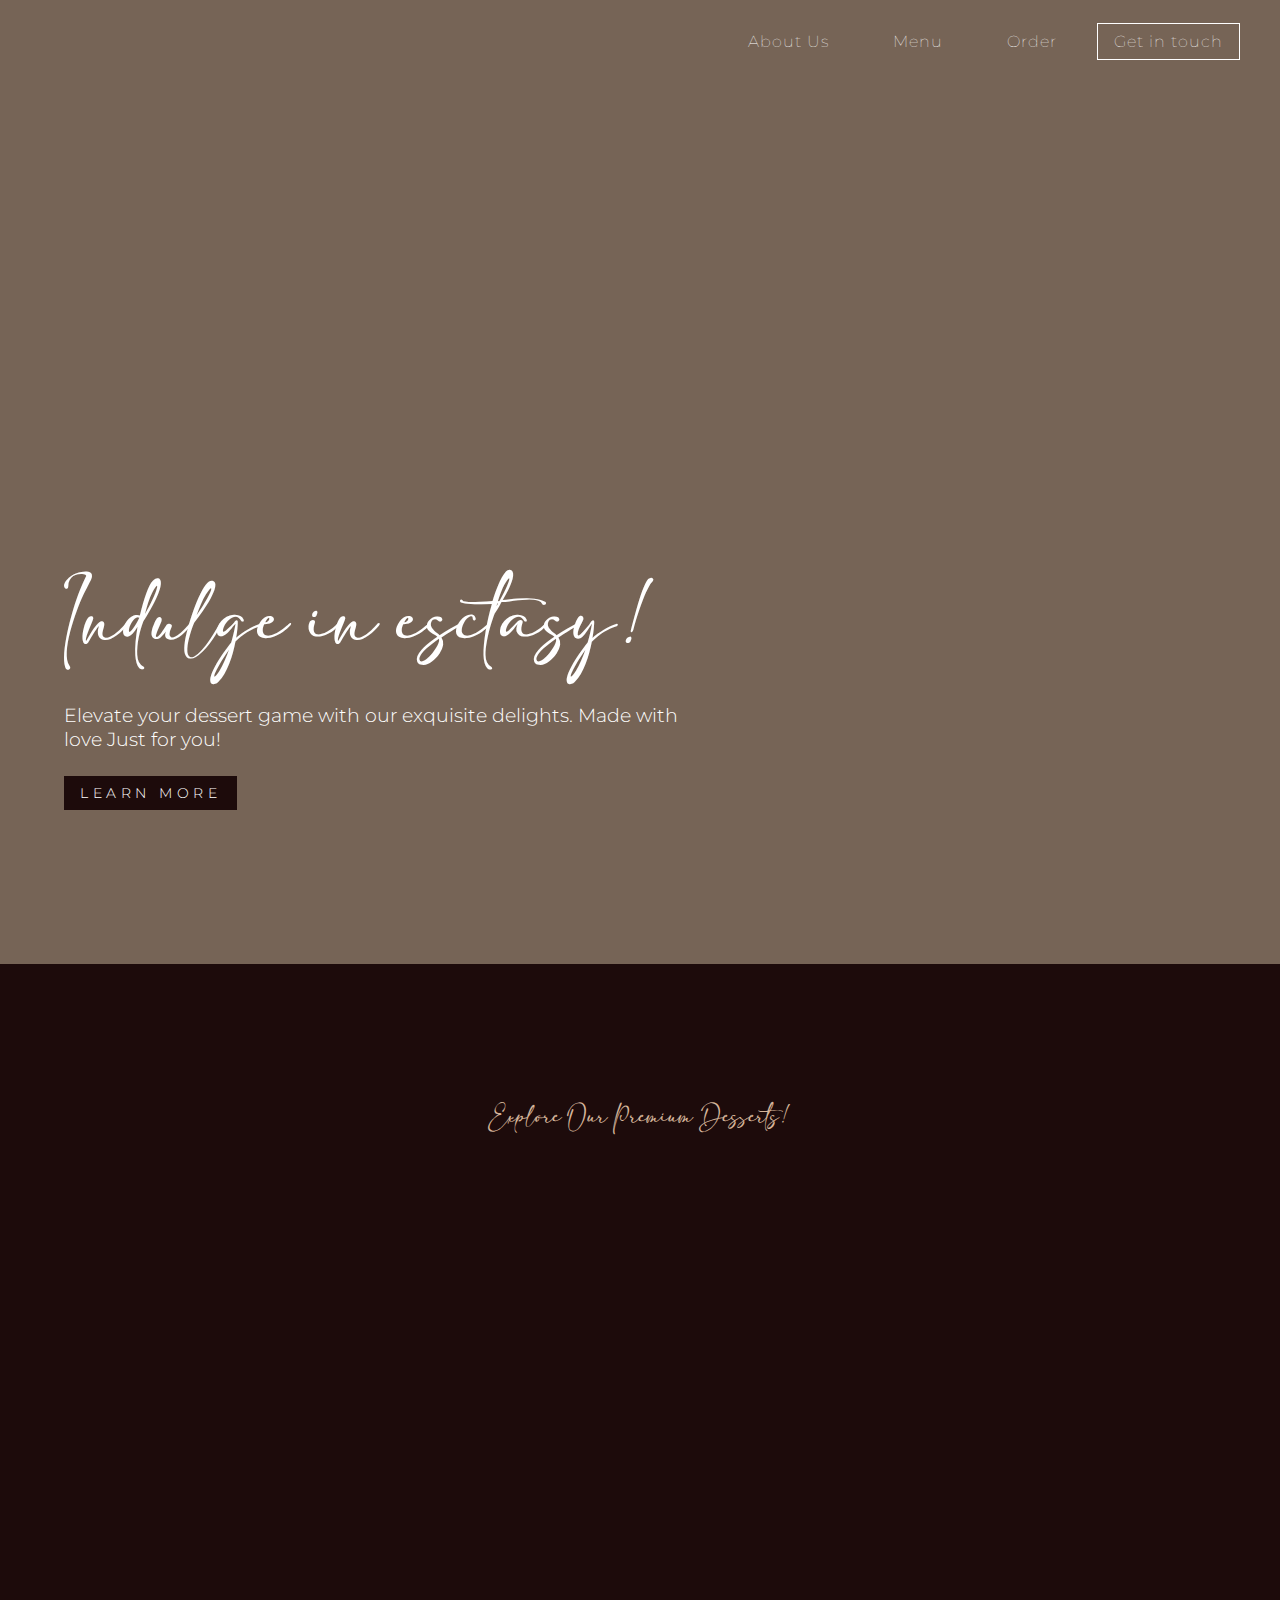
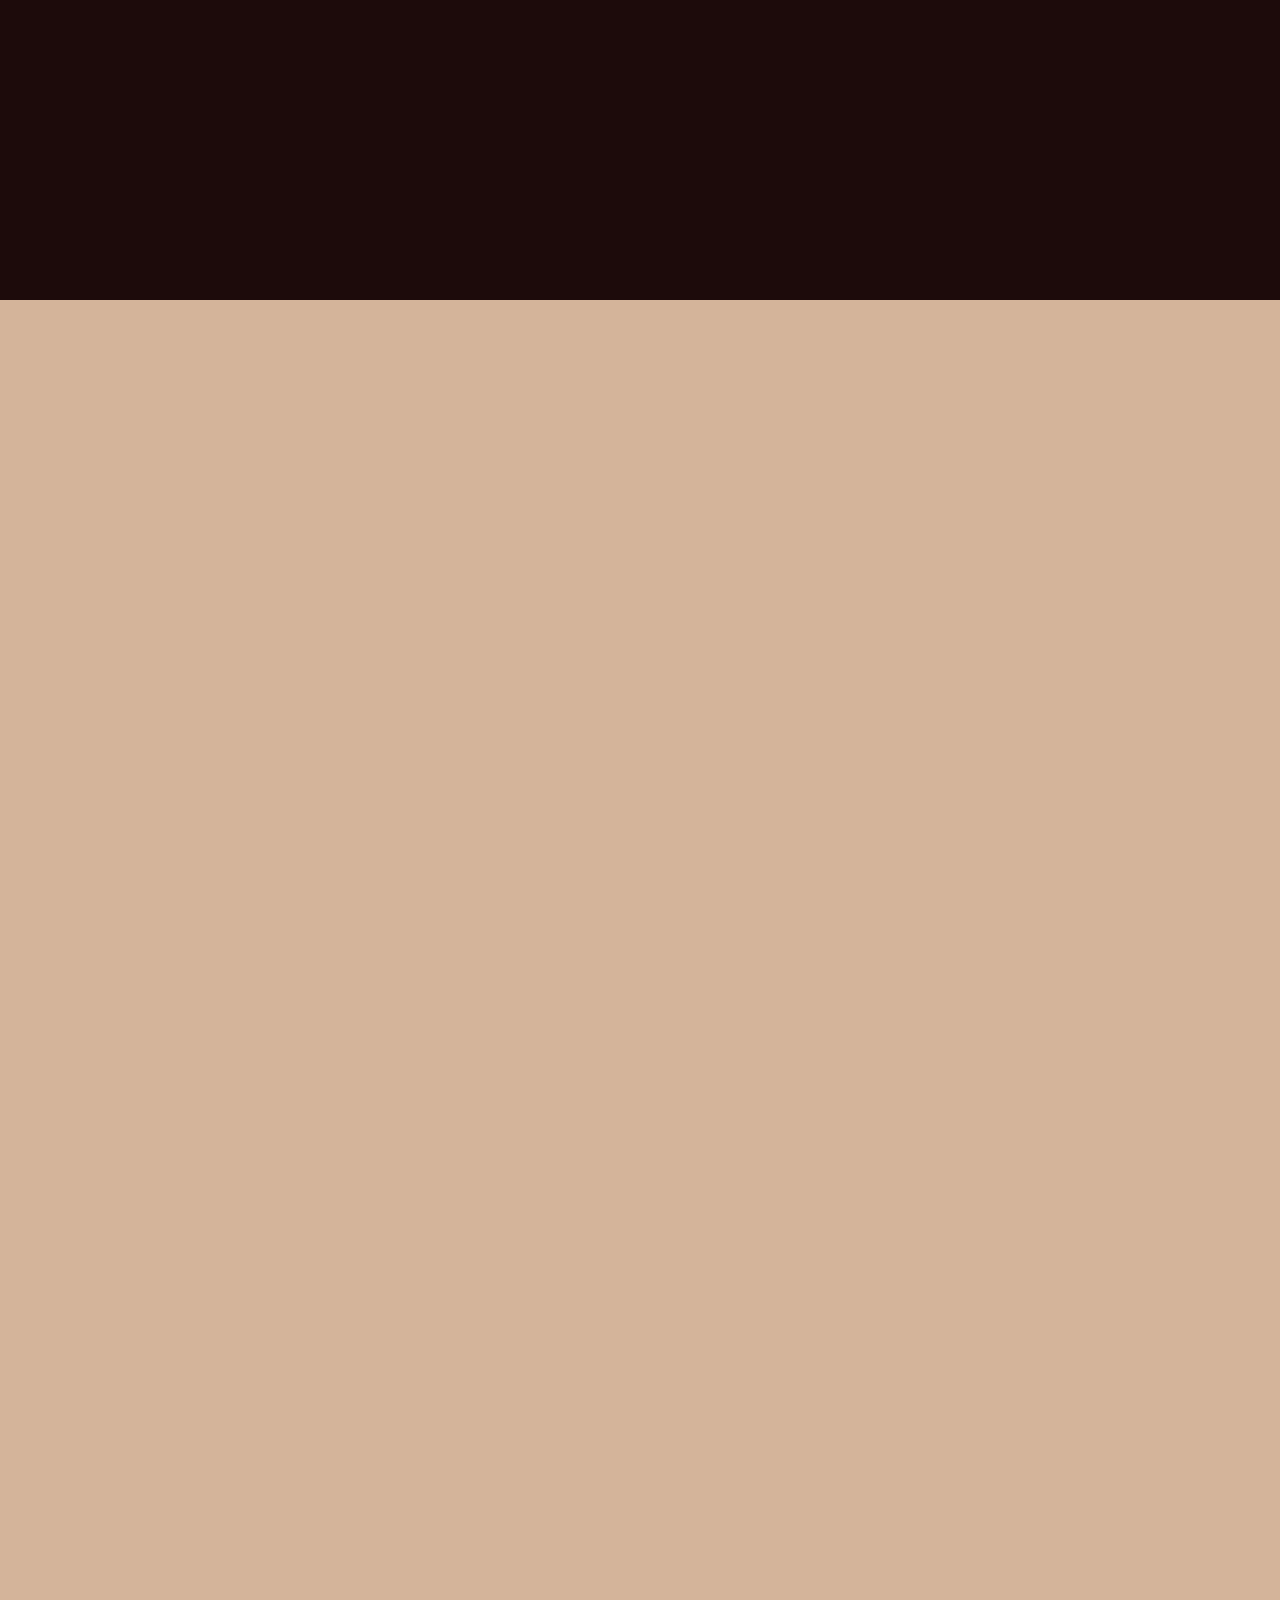
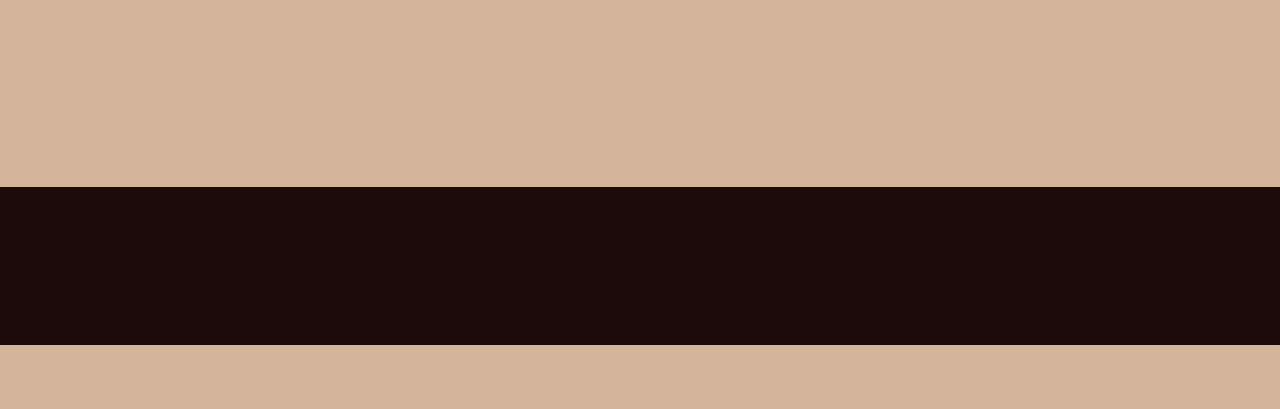
==== commit 313b0e6a: "clean code first draft" ====
--- a/index.html
+++ b/index.html
@@ -9,12 +9,14 @@
 <link rel="preconnect" href="https://fonts.gstatic.com" crossorigin>
 <link href="https://fonts.googleapis.com/css2?family=Calligraffitti&family=Josefin+Sans:ital,wght@0,100..700;1,100..700&family=Montserrat:ital,wght@0,100..900;1,100..900&display=swap" rel="stylesheet">
 
+<link href='https://unpkg.com/boxicons@2.1.4/css/boxicons.min.css' rel='stylesheet'>
+
     <link rel="stylesheet" href="styles/base.css">
     <link rel="stylesheet" href="styles/nav.css">
     <link rel="stylesheet" href="styles/landing-page.css">
-    <link rel="stylesheet" href="styles/menu.css">
+    <link rel="stylesheet" href="styles/menu-grid.css">
     <link rel="stylesheet" href="styles/about.css">
-    <link rel="stylesheet" href="styles/services.css">
+    <link rel="stylesheet" href="styles/order-guide.css">
     <link rel="stylesheet" href="styles/footer.css">
     <link rel="stylesheet" href="styles/aos.css">
 
@@ -62,6 +64,7 @@
 
     <section id="menu">
         <h1 class="title scale-out">MENU</h1>
+        <p id="caption">Explore Our Premium Desserts!</p>
         <ul class="menu-grid">
             <li class="slide-out stager">
                 <div class="image"><a href="menu/cake-shots.html"><img src="https://res.cloudinary.com/duqweg9fr/image/upload/v1720975773/Creme%20Chaos/cake-shots_1_waxzyl.jpg" alt=""></a></div>
@@ -111,19 +114,40 @@
         <h2 class="caption hidden">Follow these steps to place your order</h2>
         <div class="order-guide">
             <div class="guide slide-out stager">
-                <h2>Place your order 2-3 days prior</h2>
-                <p>To place an order, you need to write to us via DM <a href="https://www.insragram.com/creme_chaos?igsh=ZGo2Z2YzMTludWpu">@creme_chaos</a></p>
+                <i class='bx bxs-message-rounded-dots hidden stager'></i>
+                <h2 class="hidden stager">Place your order 2-3 days prior</h2>
+                <p class="hidden stager">To place an order, please send us a DM via Instagram <a href="https://www.instagram.com/creme_chaos/">@creme_chaos.</a></p>
             </div>
             <div class="guide slide-out stager">
-                <h2>A general Invoice along with a QR code will be sent to you</h2>
-                <p>To confirm your order 65% of advance payment is required</p>
+                <i class='bx bx-qr-scan hidden stager' ></i>
+                <h2 class="hidden stager">You will receive a general invoice along with a QR code</h2>
+                <p class="hidden stager">To confirm your order 65% of advance payment is required.</p>
             </div>
             <div class="guide slide-out stager">
+                <i class='bx bxs-gift hidden stager' ></i>
                 <h2>Order Pickup</h2>
-                 <p> On the day of your order, you can come and pick it up at anytime, according to our Business hours</p>
-                 <p>The due payment should be fullfilled on the day of pick up</p>
+                 <p class="hidden stager"> You can pick up your order at anytime during our business hours on the scheduled day. Please ensure the payment is completed when you come to pick up your order.</p>
             </div>
         </div>
+    </section>
+
+    <section id="contact">
+        <p class="title scale-out"><span></span> CONTACT US</p>
+        <h2 class="caption slide-out"> For Further Inquiries Get in touch with us</h2>
+        <ul class="contacts">
+            <li class="hidden stager">
+                <i class='bx bxl-instagram-alt'></i>
+                <p><a href="">@creme_chaos</a></p>
+            </li>
+            <li class="hidden stager">
+                <i class='bx bxl-whatsapp' ></i>
+                <p>+91 905 31 558</p>
+            </li>
+            <li class="hidden stager">
+                <i class='bx bxs-envelope' ></i>
+                <a href="mailto:nashimeher@gmail.com">nashimeher@gmail.com</a>
+            </li>
+        </ul>
     </section>
       </main>
       <footer>
@@ -132,9 +156,9 @@
                 <p class="logo">Creme Chaos Patisserie - By Nashika</p>
             </li>
             <li class="hidden stager">
-                <p class="cc">Copyrights claims 2024 - Designed & Developed By Nashika</p>
+                <p class="cc"><i class='bx bxs-copyright' ></i> Copyrights claims 2024 - Designed & Developed By Nashika</p>
             </li>
         </ul>
       </footer>
 </body>
-</html>+</html>
--- a/styles/base.css
+++ b/styles/base.css
@@ -11,8 +11,6 @@
   }
   
   :root{
-      --bg-color: #e8eaec;
-      --text-color: #000000;
       --text-color-2:white;
   
         --primary-color-red: #1d0b0b;
@@ -21,6 +19,7 @@
         --font-size-xtra-big: 3.5rem;
         --font-size-big: 2rem;
         --font-size-medium: 1rem;
+        --font-size-small: 0.9rem;
 
   }
   
@@ -34,7 +33,7 @@
     padding: 0;
     box-sizing: border-box;
     color: var(--text-color);
-    font-family: 'Poppins', sans-serif;
+    font-family: 'Montserrat', sans-serif;
     font-weight: 100;
   }
 
@@ -71,4 +70,5 @@
     font-size: var(--font-size-small);
     border: transparent;
     letter-spacing: .5ch;
+    font-weight: 300;
   }--- a/styles/menu-grid.css
+++ b/styles/menu-grid.css
@@ -0,0 +1,57 @@
+#menu{
+    min-height: 100vh;
+    background: var(--primary-color-red);
+    display: flex;
+    flex-direction: column;
+    align-items: center;
+    padding-bottom: 10rem;
+}
+
+#menu *{
+    color: var(--secondary-color-beige);
+}
+
+#menu .title{
+    font-size: var(--font-size-xtra-big);
+    margin: 4rem auto 0 auto;
+    letter-spacing: 0.1ch;
+}
+
+#menu #caption{
+    font-family: 'adelia';
+    margin-bottom: 2rem;
+}
+
+#menu .menu-grid{
+    display: grid;
+    grid-template-columns: repeat(auto-fill, minmax(12rem,2fr)) ;
+    gap: 1rem;
+    width: 60%;
+    margin: 1rem auto;
+}
+
+.menu-grid li{
+    background: transparent;
+    text-align: center;
+    display: flex;
+    flex-direction: column;
+    align-items: center;
+}
+
+.menu-grid li .image{
+    background: black;
+    height: 200px;
+    width: 100%;
+}
+
+.menu-grid li .caption{
+    font-size: var(--font-size-medium);
+    margin-top: 1.5rem;
+    font-weight: 500;
+}
+
+.menu-grid img{
+    width: 100%;
+    height: 100%;
+    object-fit: cover;
+}--- a/styles/order-guide.css
+++ b/styles/order-guide.css
@@ -0,0 +1,124 @@
+#order{
+    display: grid;
+    align-items: center;
+    margin: 3rem auto;
+    width: 80%;
+}
+
+#order .title span, #contact .title span{
+    background: var(--primary-color-red);
+    width: 50px;
+    height: 1px;
+    margin: 0.32rem 0;
+    display: inline-block;
+}
+
+#order .title{
+    color: var(--primary-color-red);
+    font-weight: 400;
+}
+
+#order .caption,#contact .caption{
+    margin-bottom: 1rem;
+    font-size: var(--font-size-medium);
+    font-weight: bold;
+    color: var(--primary-color-red);
+}
+
+#order .order-guide{
+    display: grid;
+    grid-template-columns: repeat(auto-fill, minmax(300px,2fr)) ;
+    gap: 1rem;
+    width: 90%;
+    margin: 1rem auto;
+    align-self: center;
+}
+
+.contacts{
+    display: flex;
+    justify-content: center;
+    align-items: center;
+    margin: 0 1rem;
+    gap: 1rem;
+    flex-wrap: wrap;
+}
+
+.guide{
+    max-width: 100%;
+    padding: 2.5rem;
+    display: flex;
+    flex-direction: column;
+    align-items: center;
+    justify-content: space-evenly;
+    box-shadow: -15px -15px 15px rgba(0, 0, 0, 0.329),
+    15px 15px 15px rgba(0, 0, 0, 0.1);
+    background: var(--primary-color-red);
+    text-align: center;
+}
+
+.guide h2,.guide p, .guide a{
+    color: var(--secondary-color-beige);
+    font-weight: 400;
+}
+
+.guide h2{
+    margin: 1rem auto 1.5rem auto;
+    text-transform: uppercase;
+    font-size: var(--font-size-medium);
+}
+
+#order i{
+    color: var(--secondary-color-beige);
+    font-size: var(--font-size-xtra-big);
+}
+
+
+#contact{
+    margin: 9rem auto;
+    max-width: 80%;
+}
+
+#contact .caption{
+    margin-bottom: 1.5rem;
+    font-family: 'adelia';
+}
+
+.contacts li{
+    width: 200px;
+    display: flex;
+    align-items: center;
+    justify-content: space-between;
+    gap: 1rem;
+    margin-bottom: 1rem;
+}
+
+.contacts li p{
+    width: 20ch;
+}
+
+.contacts i{
+    font-size: var(--font-size-big);
+}
+
+.contacts *{
+    color: var(--primary-color-red);
+    font-weight: 400;
+}
+
+#contact .title{
+    font-weight: bold;
+}
+
+@media (min-width: 48rem) {
+
+    
+#contact .title, #contact .caption{
+    text-align: center;
+}
+
+    .contacts li{
+    flex-direction: column;
+    text-align: center;
+    }
+
+}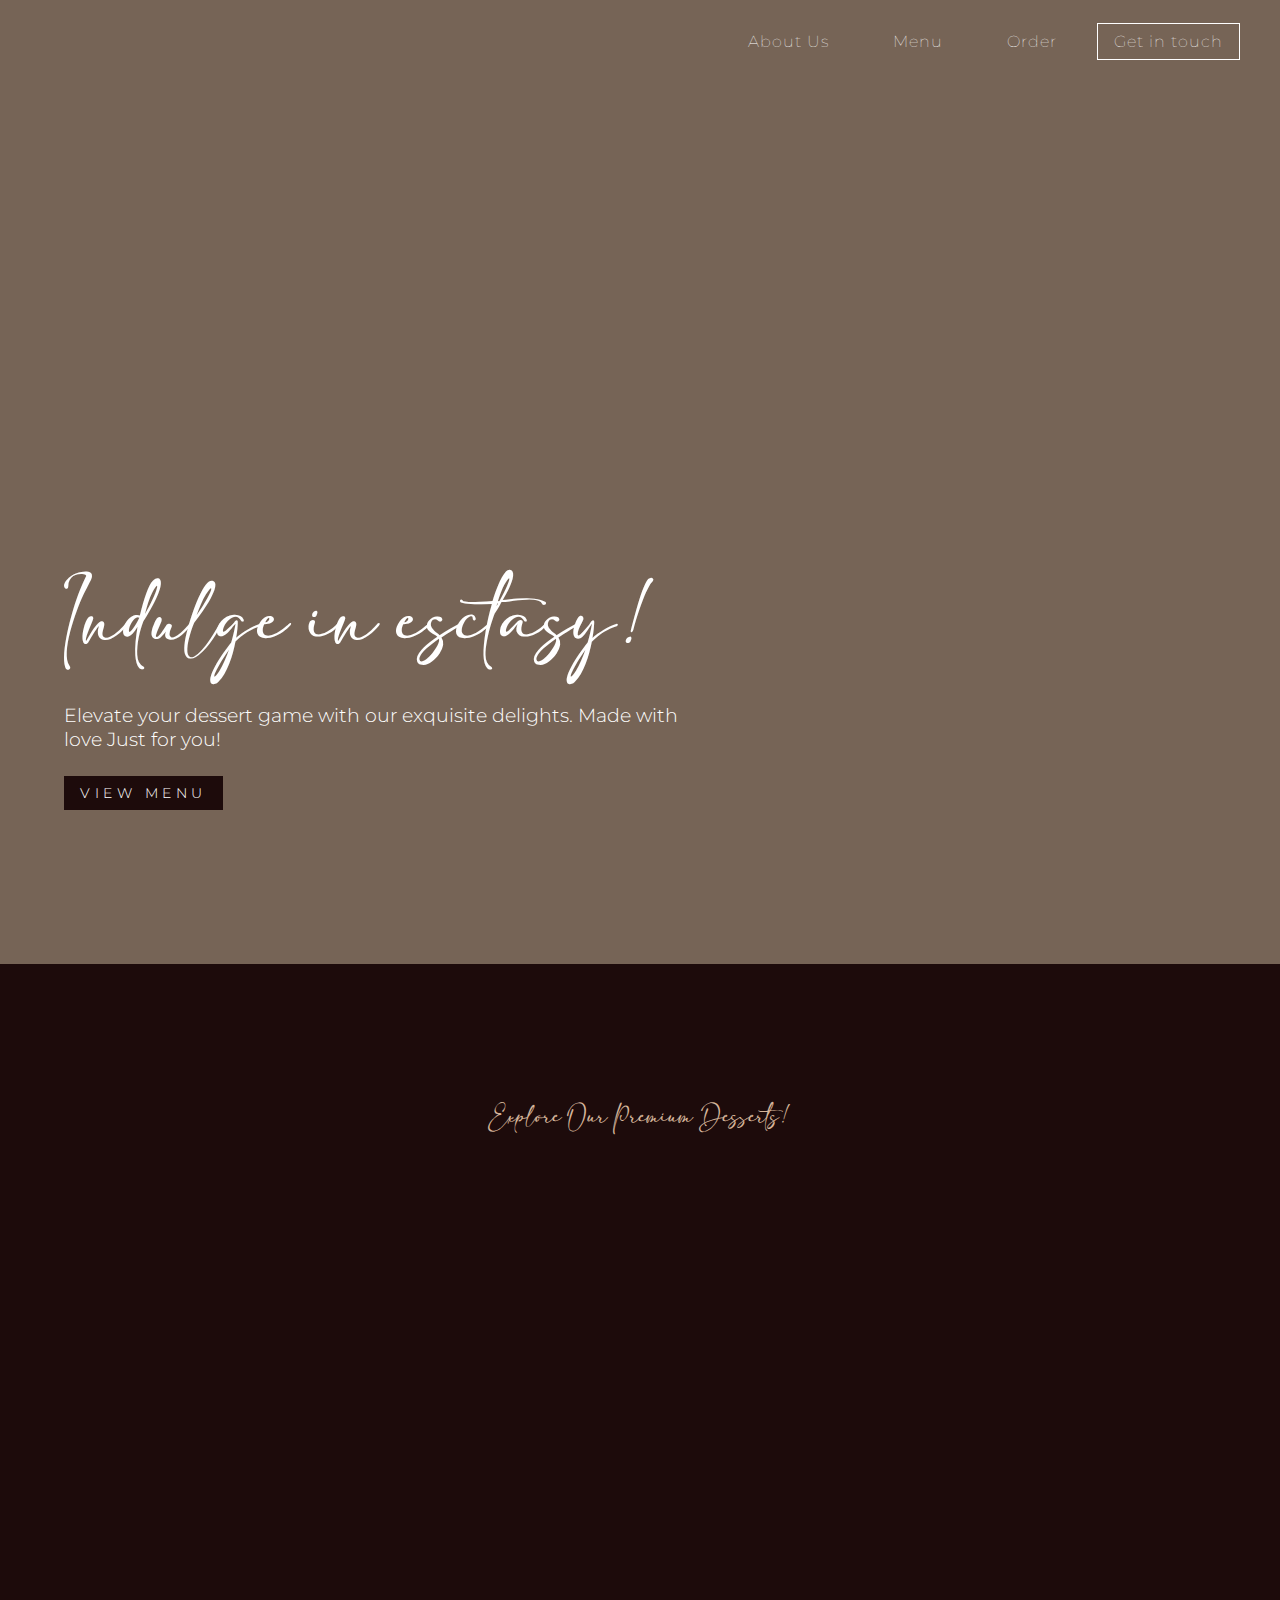
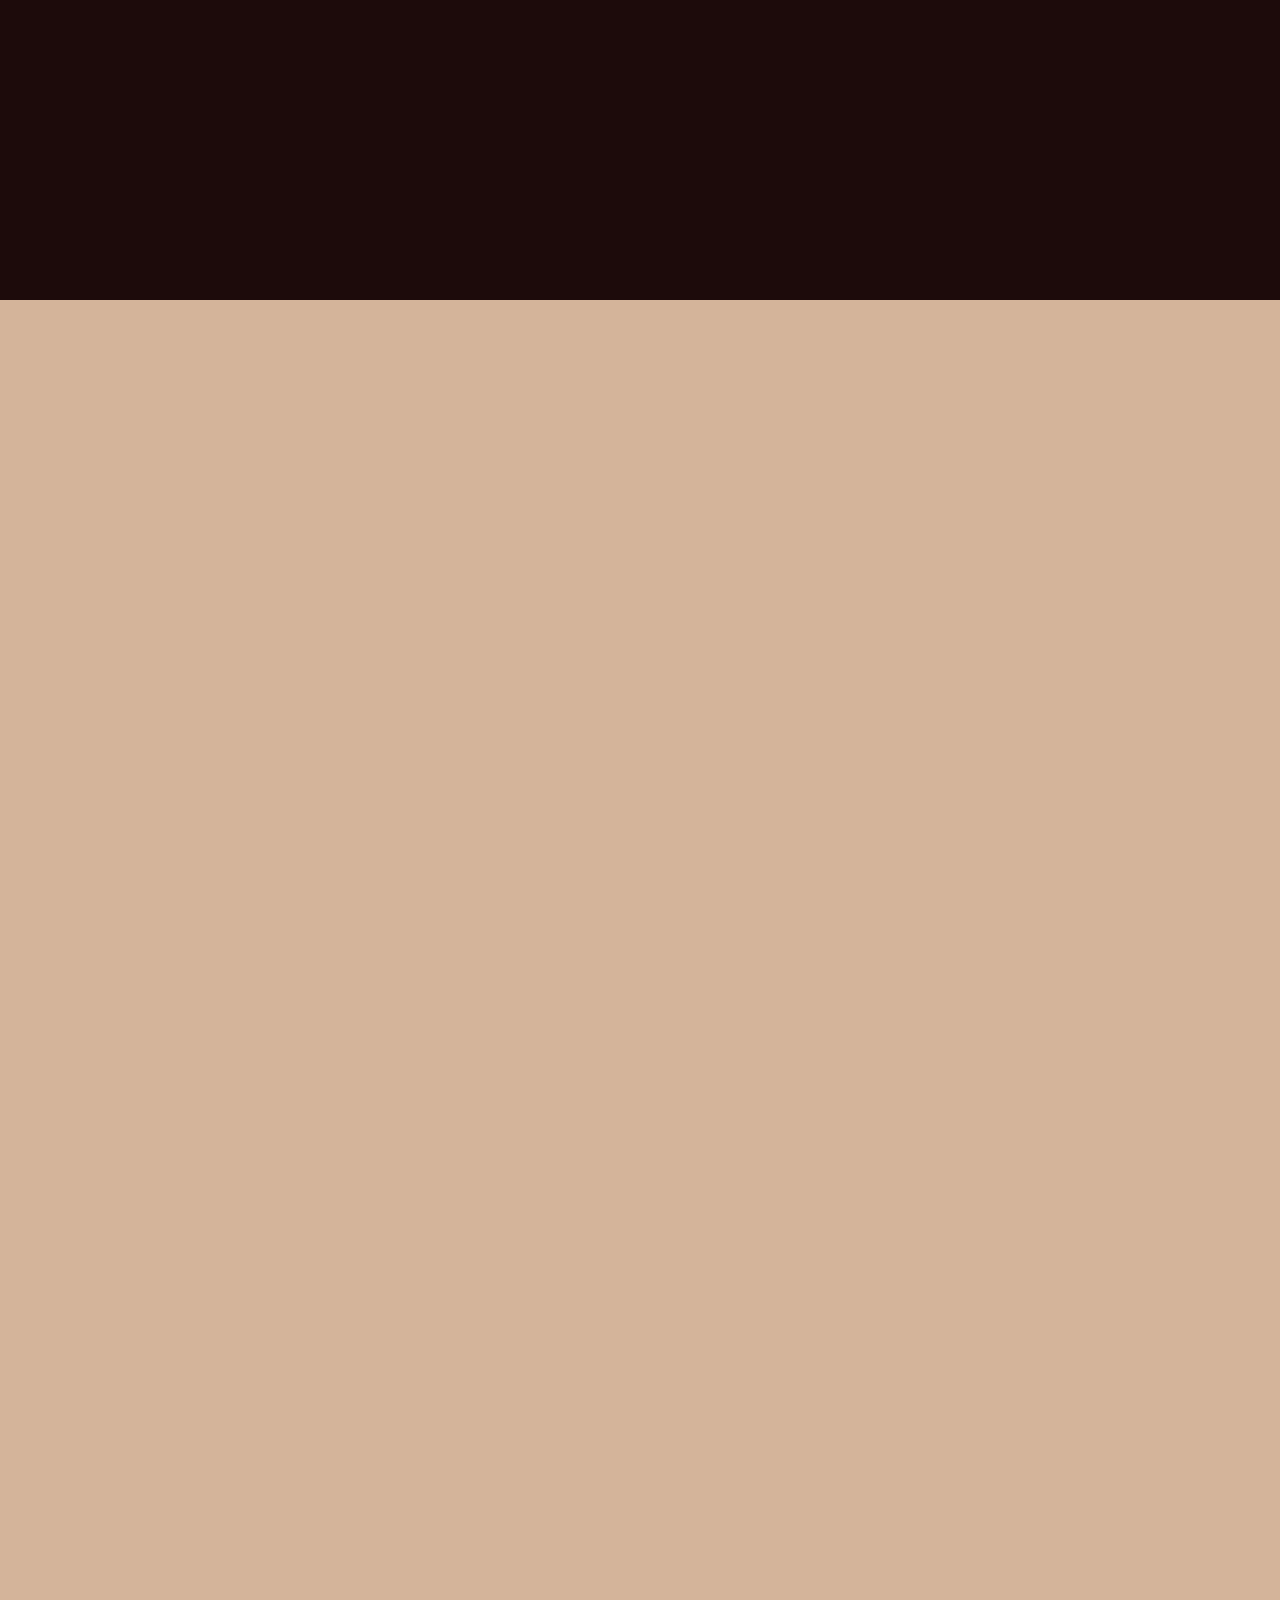
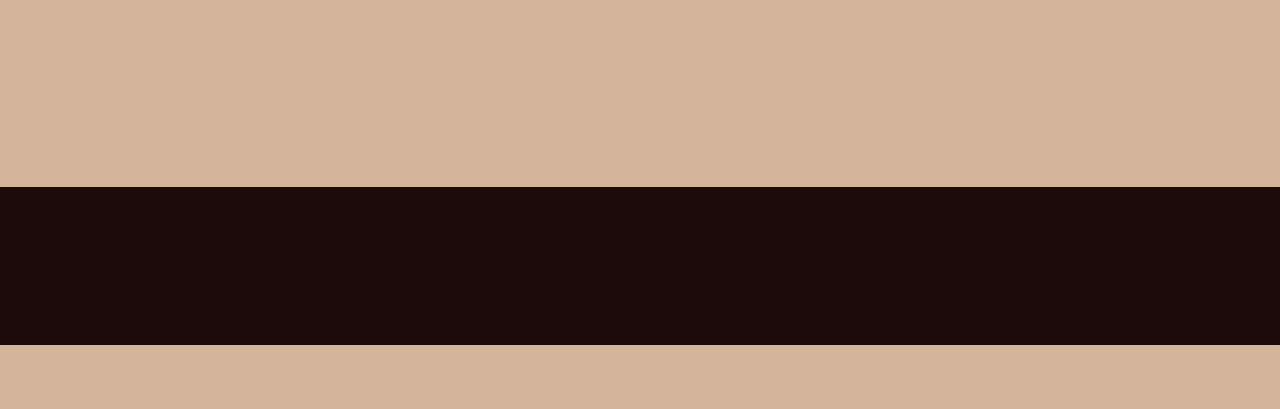
==== commit a299adbc: "clean code first draft" ====
--- a/index.html
+++ b/index.html
@@ -25,7 +25,7 @@
 </head>
 <body>
     <header id="main-header">
-        <div class="logo scale-out stager"><img src="https://res.cloudinary.com/duqweg9fr/image/upload/v1720980493/Creme%20Chaos/logo.png" alt=""></div>
+        <div class="logo scale-out stager"><a href="#landing-page"><img src="https://res.cloudinary.com/duqweg9fr/image/upload/v1720980493/Creme%20Chaos/logo.png" alt=""></a></div>
         <nav>
             <ul  class="nav-items">
                 <li class="hidden stager"><a href="#about">About Us</a></li>
@@ -58,7 +58,7 @@
             <div class="content">
                 <h1 class="title slide-out">Indulge in esctasy!</h1>
                 <p class="caption hidden">Elevate your dessert game with our exquisite delights. Made with love Just for you!</p>
-                <a href="#menu" class="btn btn-alt scale-out">LEARN MORE</a>
+                <a href="#menu" class="btn btn-alt scale-out">VIEW MENU</a>
         </div>
     </section>
 
--- a/styles/base.css
+++ b/styles/base.css
@@ -51,6 +51,10 @@
       text-decoration: none;
   }
 
+  #main-header .logo a:hover{
+    border: none;
+  }
+
   .btn{
     border: var(--text-color-2) solid 1px;
     padding:0.5rem 1rem  ;
